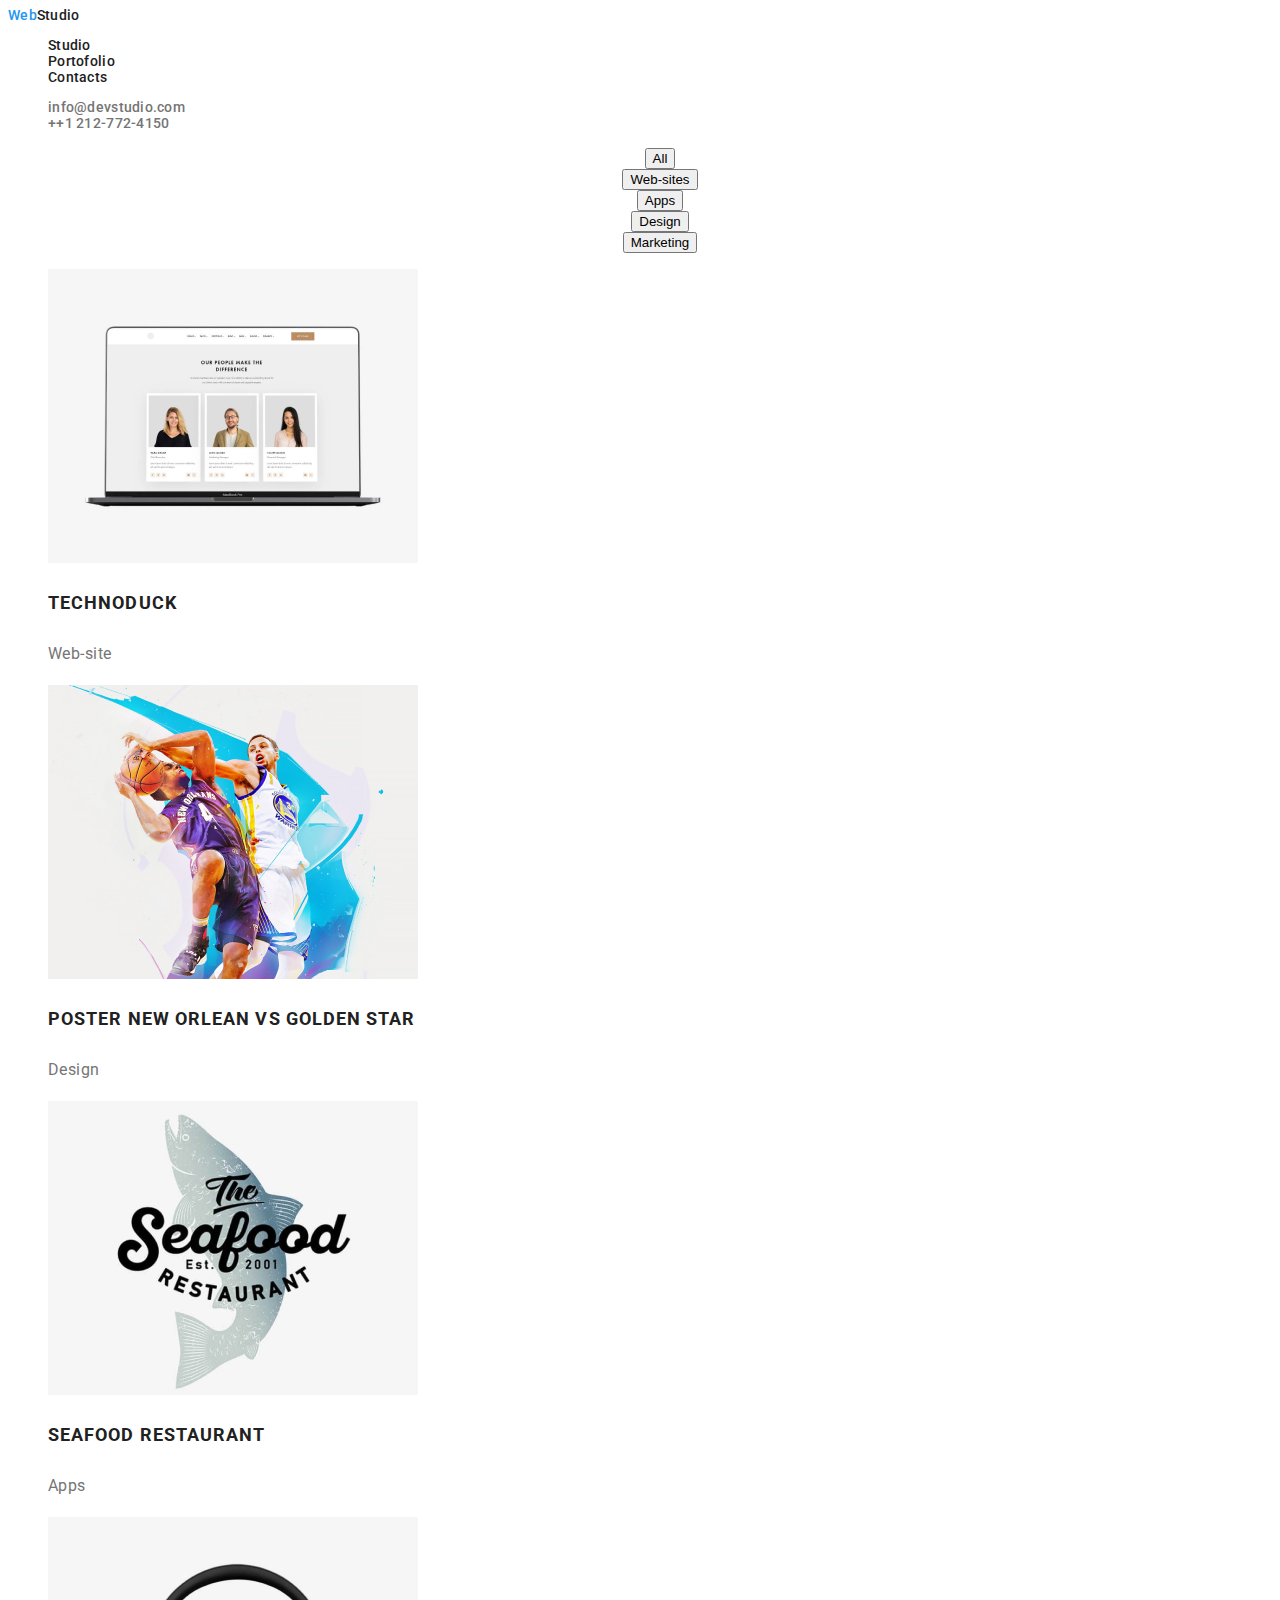
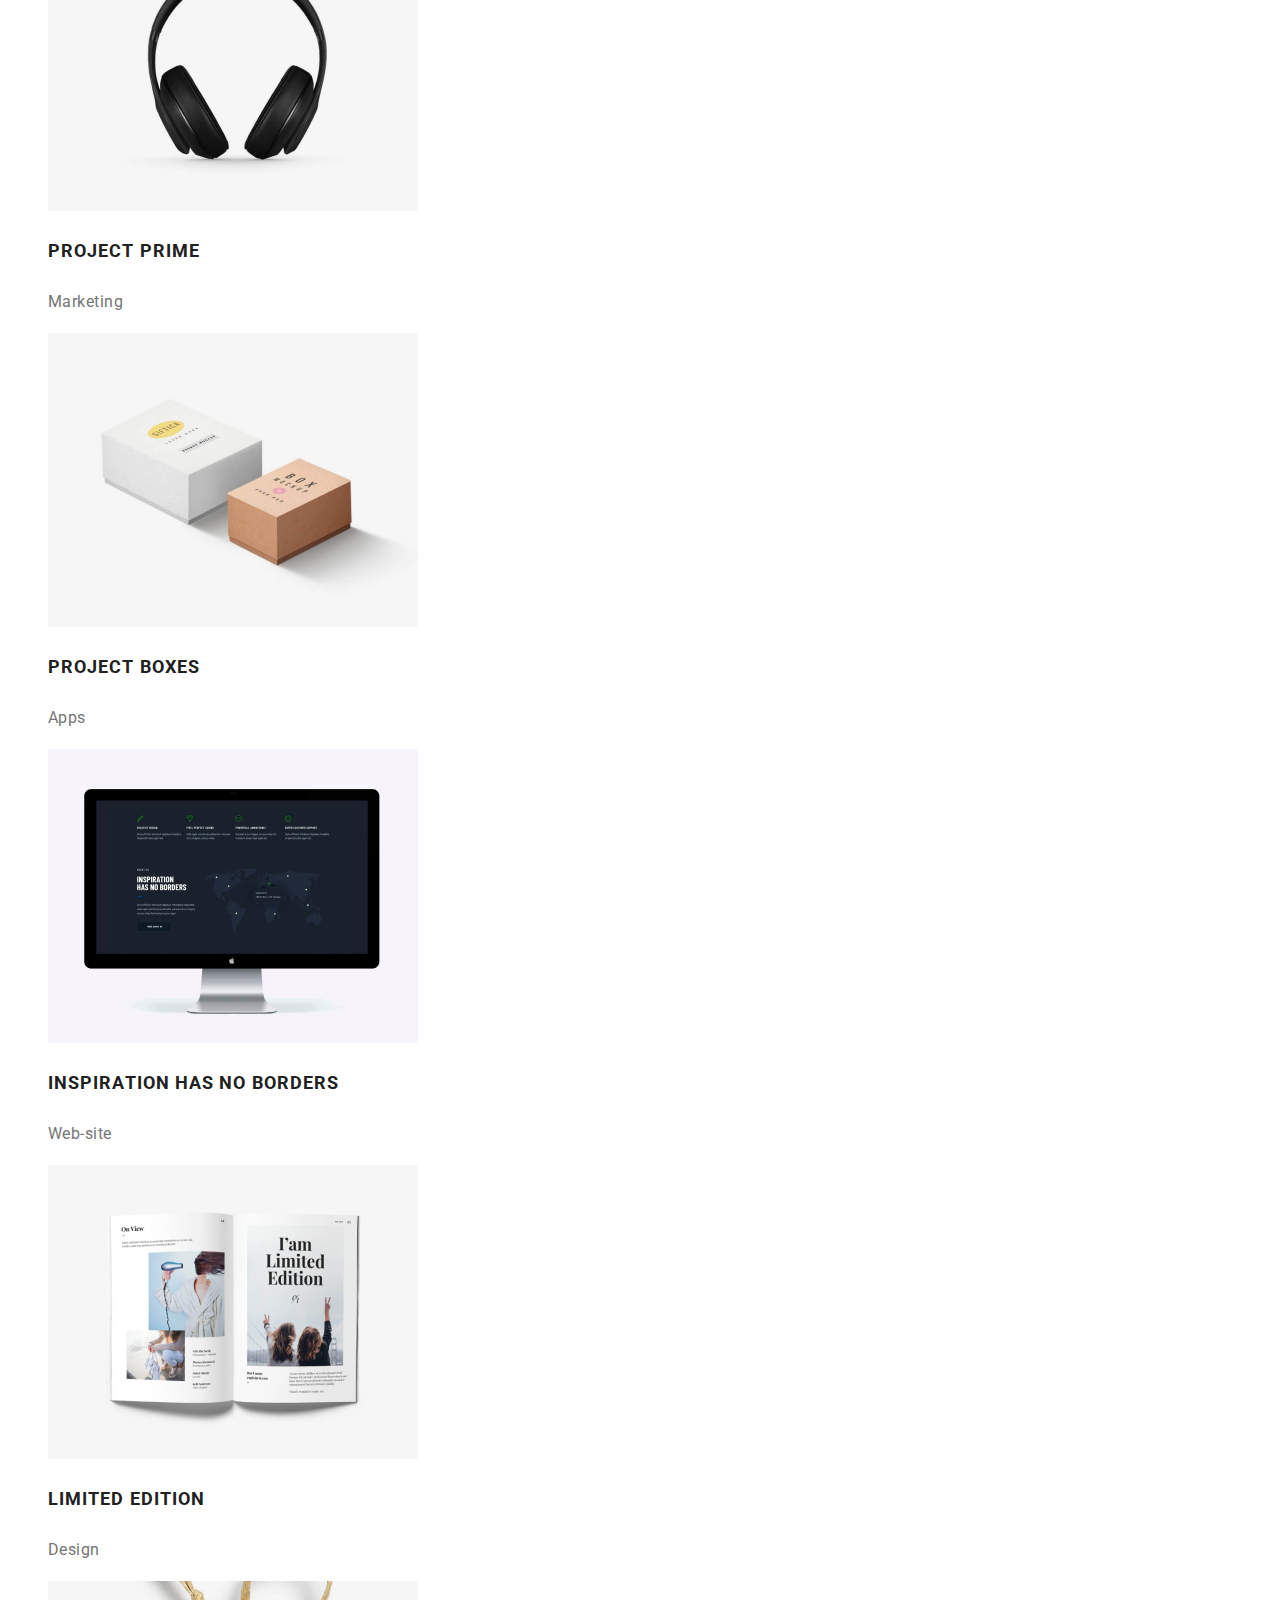
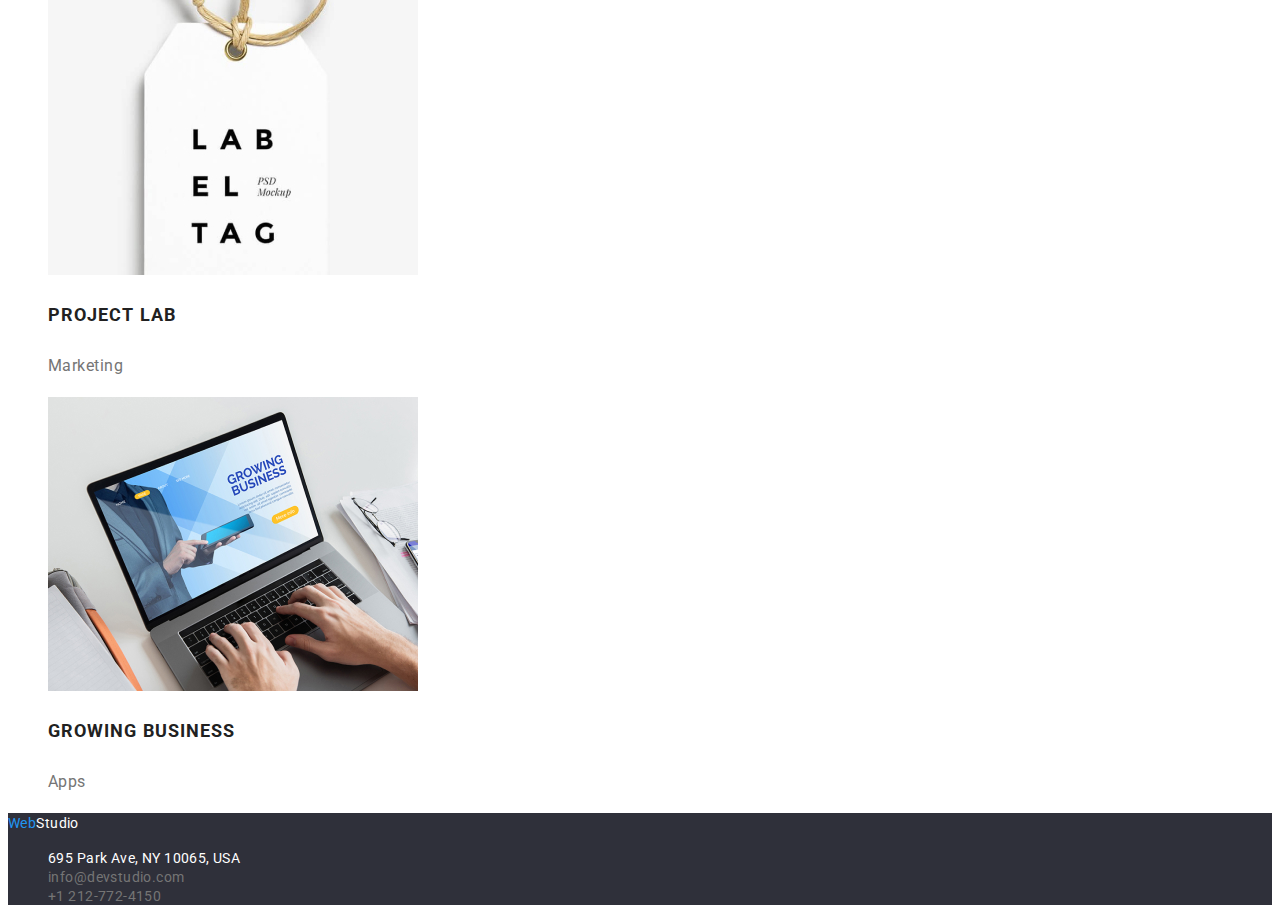
==== portfolio.html @ 771b8711 "homework2" ====
<!DOCTYPE html>
<html>
  <head>
    <meta charset="UTF-8" />
    <meta http-equiv="X-UA-Compatible" content="IE=edge" />
    <meta name="viewport" content="width=device-width, initial-scale=1.0" />

    <title>Portofolio</title>
    <link rel="stylesheet" href="./css/styles.css" />
  </head>
  <body>
    <header class="nav-links no-underline">
      <a href="/webstudio.html" class="webstudio">Web</a><a>Studio</a>
      <nav class="global-header">
        <ul>
          <li><a href="./index.html" target="_blank">Studio</a></li>
          <li><a href="./portfolio.html" target="_blank">Portofolio</a></li>
          <li><a href="contact.html" target="_blank">Contacts</a></li>
        </ul>
      </nav>
      <ul class="footer-text">
        <li><a href="mailto:info@devstudio.com">info@devstudio.com</a></li>

        <li><a href="tel:++12127724150">++1 212-772-4150</a></li>
      </ul>
    </header>
    <main>
      <ul class="portofolio-button">
        <li><button>All</button></li>
        <li><button>Web-sites</button></li>
        <li><button>Apps</button></li>
        <li><button>Design</button></li>
        <li><button>Marketing</button></li>
      </ul>
      <ul>
        <li>
          <img
            src="./images/technoduck.jpg"
            alt="Technoduck"
            height="294"
            width="370"
          />
          <h3 class="h3-portofolio">Technoduck</h3>
          <p class="p-portofolio">Web-site</p>
        </li>
        <li>
          <img
            src="./images/poster.jpg"
            alt="Poster New Orlean"
            height="294"
            width="370"
          />
          <h3 class="h3-portofolio">Poster New Orlean vs Golden Star</h3>
          <p class="p-portofolio">Design</p>
        </li>
        <li>
          <img
            src="./images/seafood.jpg"
            alt="Seafood Restaurant"
            height="294"
            width="370"
          />
          <h3 class="h3-portofolio">Seafood Restaurant</h3>
          <p class="p-portofolio">Apps</p>
        </li>
        <li>
          <img
            src="./images/projectprime.jpg"
            alt="Project Prime"
            height="294"
            width="370"
          />
          <h3 class="h3-portofolio">Project Prime</h3>
          <p class="p-portofolio">Marketing</p>
        </li>
        <li>
          <img
            src="./images/projectboxex.jpg"
            alt="Project boxes"
            height="294"
            width="370"
          />
          <h3 class="h3-portofolio">Project Boxes</h3>
          <p class="p-portofolio">Apps</p>
        </li>
        <li>
          <img
            src="./images/inspiration.jpg"
            alt="Web-site inspiration"
            height="294"
            width="370"
          />
          <h3 class="h3-portofolio">Inspiration has no Borders</h3>
          <p class="p-portofolio">Web-site</p>
        </li>
        <li>
          <img
            src="./images/limited.jpg"
            alt="Limited Edition Book"
            height="294"
            width="370"
          />
          <h3 class="h3-portofolio">Limited Edition</h3>
          <p class="p-portofolio">Design</p>
        </li>
        <li>
          <img
            src="./images/projectlab.jpg"
            alt="Project Lab"
            height="294"
            width="370"
          />
          <h3 class="h3-portofolio">Project LAB</h3>
          <p class="p-portofolio">Marketing</p>
        </li>
        <li>
          <img
            src="./images/growing.jpg"
            alt="Growing Business app"
            height="294"
            width="370"
          />
          <h3 class="h3-portofolio">Growing Business</h3>
          <p class="p-portofolio">Apps</p>
        </li>
      </ul>
    </main>
    <footer class="global-footer no-underline">
      <a class="webstudio" href="/webstudio.html">Web</a><a>Studio</a>
      <address>
        <ul>
          <li class="no-underline address">
            <a href="695ParkAve,NY10065 ">695 Park Ave, NY 10065, USA</a>
          </li>

          <li class="footer-text">
            <a href="mailto:info@devstudio.com">info@devstudio.com</a>
          </li>

          <li class="footer-text">
            <a href="tel:+12127724150">+1 212-772-4150 </a>
          </li>
        </ul>
      </address>
    </footer>
  </body>
</html>
---- css/styles.css ----
@import url("https://fonts.googleapis.com/css2?family=Raleway:wght@700&family=Roboto:wght@400;500;700;900&display=swap");

:root {
  --text-header-color: #ffffff;
  --text-footer-color: rgba(255, 255, 255, 0.6);
  --text-font-family: #212121;
  --footer-page-background: #2f303a;
  --webstudio: #2196f3;
  --paragraf-color: #757575;
}

.global-header a.webstudio {
  color: #2196f3;
}

.global-header .main-navigation a {
  color: #212121;
}
.global-header .main-navigation a.active {
  color: #2196f3;
}
body {
  font-family: "Roboto";
  color: var(--text-font-family);
}
.address a {
  color: #ffffff;
}
.footer-tel-color a {
  color: var(--text-footer-color);
}

.global-header a {
  color: #212121;
}
.global-footer {
  color: #ffffff;
  background: var(--footer-page-background);
}
.global-footer a {
  font-style: normal;
  font-weight: 400;
  font-size: 14px;
  line-height: 1.14;
  letter-spacing: 0.03em;
}
.footer-text a {
  color: var(--paragraf-color);
}
.nav-links {
  font-weight: 500;
  font-size: 14px;
  line-height: 1.14;
  letter-spacing: 0.02em;

  color: var(--text-font-family);
}
.h1-section {
  background: var(--footer-page-background);
  color: #ffffff;
  font-weight: 900;
  font-size: 44px;
  line-height: 1.36;
  text-align: center;
  letter-spacing: 0.06em;
  text-transform: uppercase;
}
.what-we-do-section {
  background: var(--text-header-color);
}
.our-team-section {
  background: #f5f4fa;
}
.webstudio {
  color: var(--webstudio);
}
.button {
  cursor: pointer;
  font-weight: 700;
  font-size: 16px;
  line-height: 1.88x;
  display: flex;
  align-items: center;
  text-align: center;
  letter-spacing: 0.06em;
  cursor: pointer;
  color: #ffffff;
  background: #2196f3;
}
.portofolio-button {
  font-weight: 500;
  font-size: 16px;
  line-height: 1.63px;
  cursor: pointer;
  text-align: center;
  letter-spacing: 0.03em;
  color: #212121;
  border: 0cm;
}
h2 {
  font-weight: 700;
  font-size: 36px;
  line-height: 1.17;
  text-align: center;
  letter-spacing: 0.03em;
}
h3 {
  font-weight: 700;
  font-size: 14px;
  line-height: 1.14x;
  letter-spacing: 0.03em;
  text-transform: uppercase;
}
.h3-portofolio {
  font-weight: 700;
  font-size: 18px;
  line-height: 2;
  letter-spacing: 0.06em;
}
p {
  font-weight: 400;
  font-size: 14px;
  line-height: 1.71x;
  letter-spacing: 0.03em;

  color: var(--paragraf-color);
}
.p-portofolio {
  font-family: "Roboto";
  font-style: normal;
  font-weight: 400;
  font-size: 16px;
  line-height: 1.88;
  letter-spacing: 0.03em;
}
.team-name {
  font-weight: 500;
  font-size: 16px;
  line-height: 1.19x;

  text-align: center;
  letter-spacing: 0.03em;
}
.paragraf-team-name {
  font-weight: 500;
  font-size: 16px;
  line-height: 1.19;
  text-align: center;
  letter-spacing: 0.03em;
}

.nav-links a:hover,
.nav-links a:focus,
.global-footer a:hover,
.global-footer a:focus {
  color: var(--webstudio);
}
.portofolio-button :hover {
  color: #ffffff;
  background: #2196f3;
  display: inline-block;
  cursor: pointer;
  border: 0cm;
}

.no-underline a {
  text-decoration: none;
}
ul {
  list-style-type: none;
}
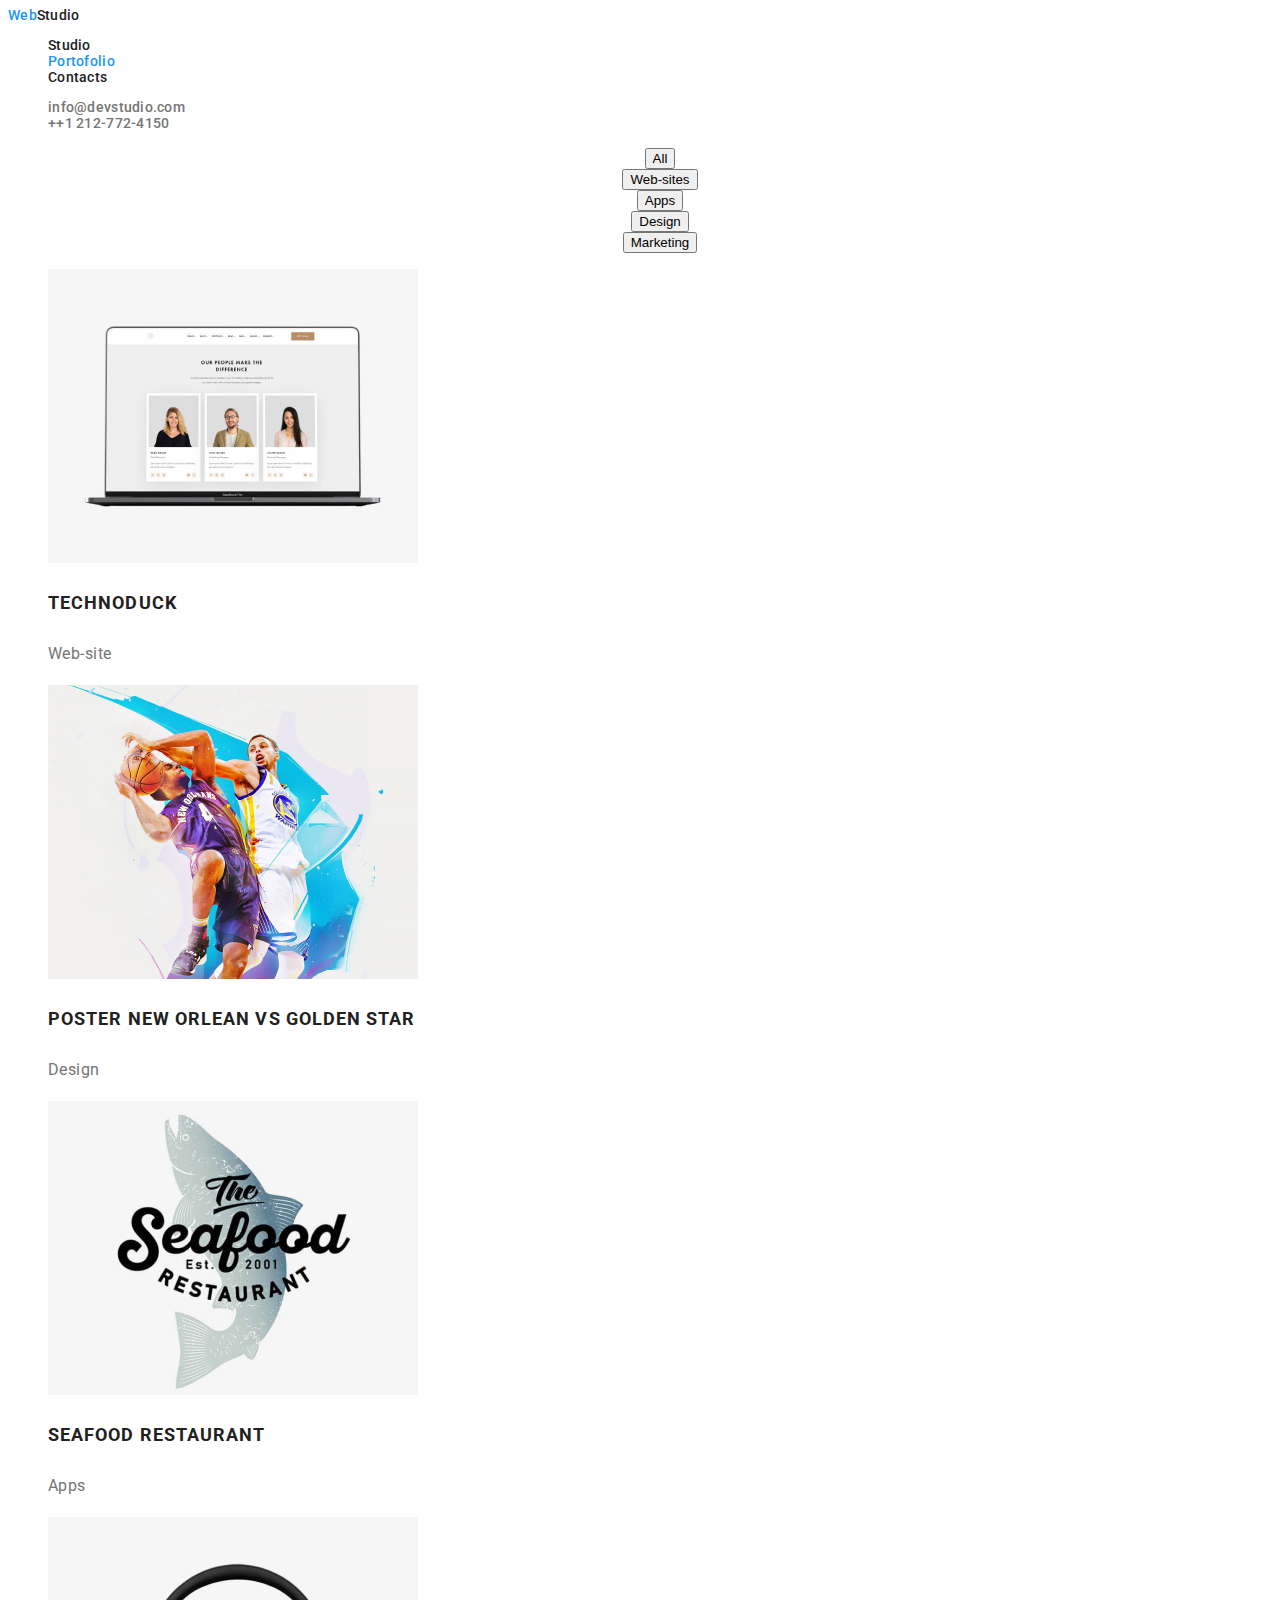
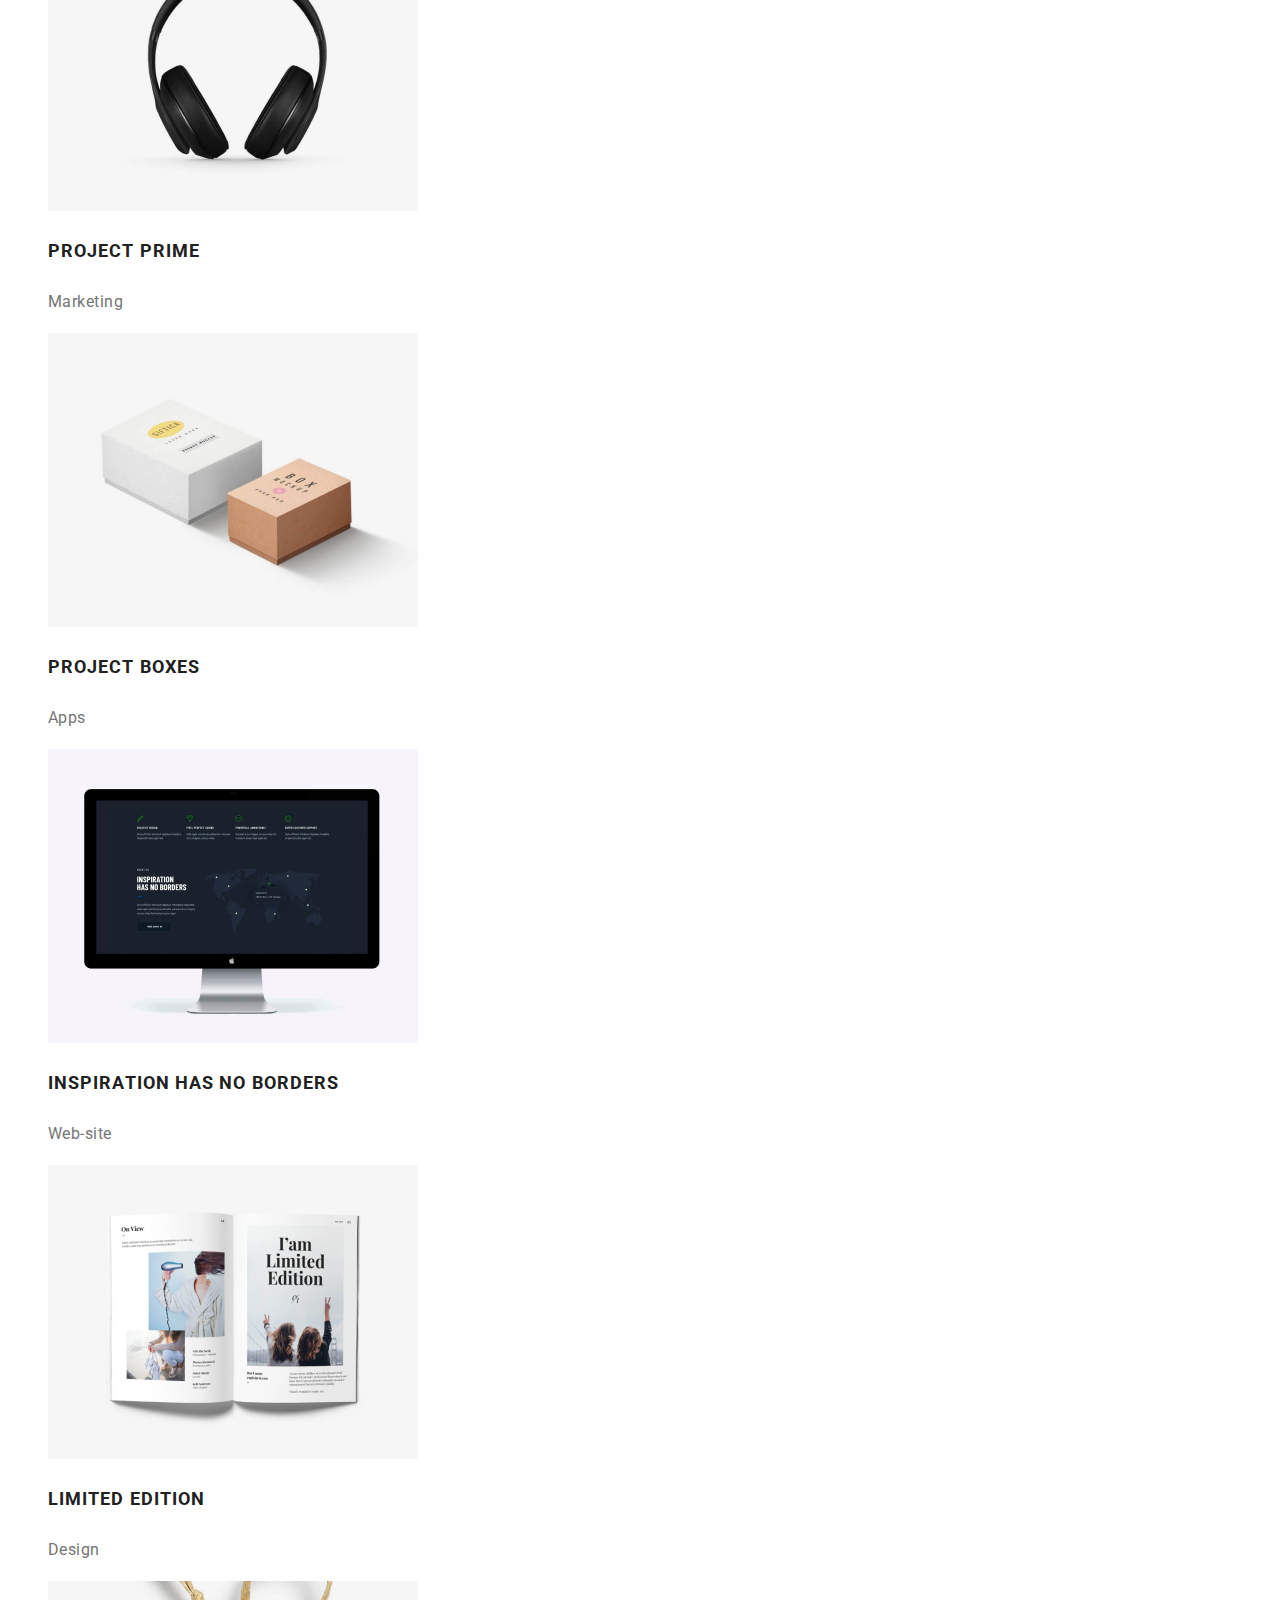
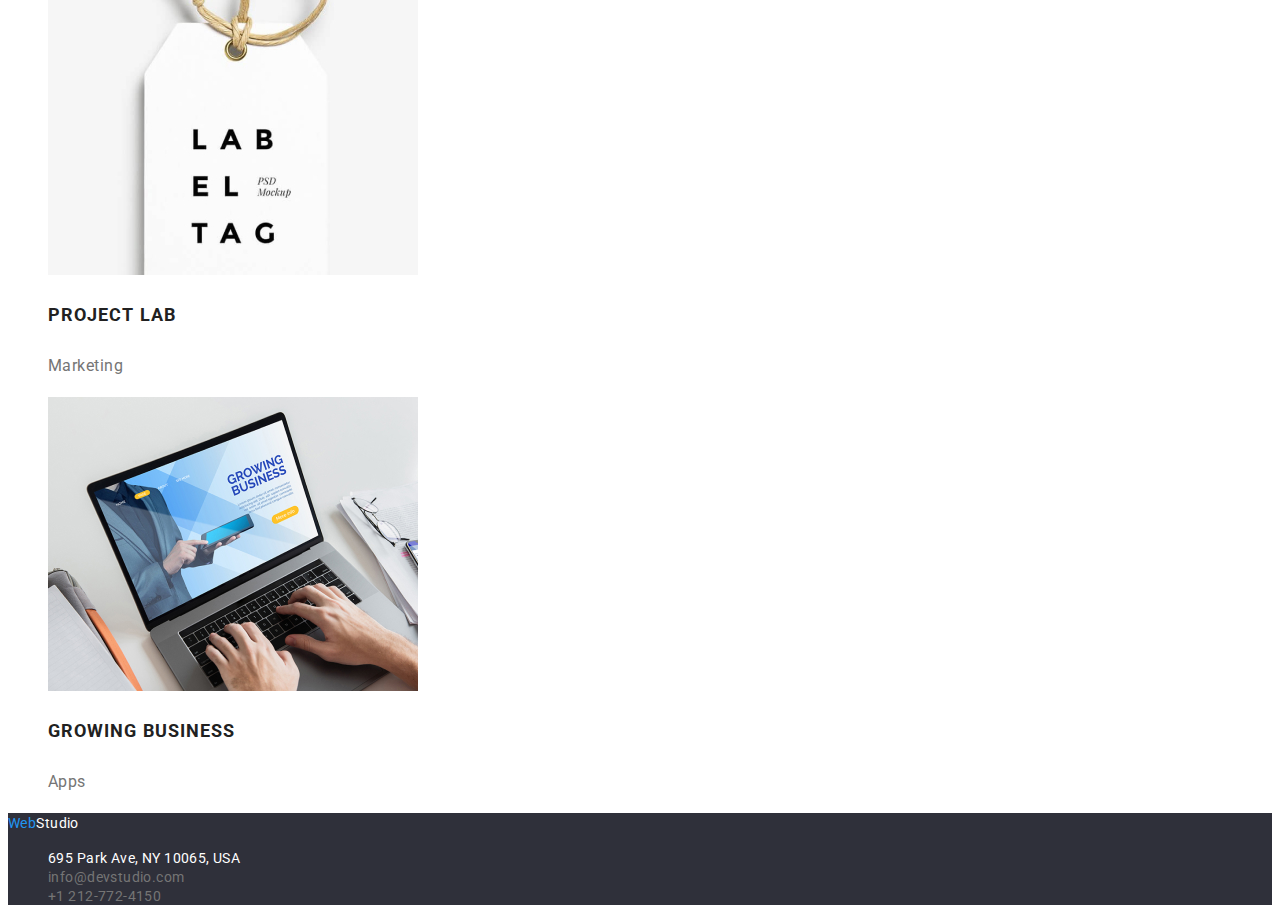
==== commit fdc14de0: "homework2" ====
--- a/portfolio.html
+++ b/portfolio.html
@@ -13,9 +13,9 @@
       <a href="/webstudio.html" class="webstudio">Web</a><a>Studio</a>
       <nav class="global-header">
         <ul>
-          <li><a href="./index.html" target="_blank">Studio</a></li>
-          <li><a href="./portfolio.html" target="_blank">Portofolio</a></li>
-          <li><a href="contact.html" target="_blank">Contacts</a></li>
+          <li><a href="./studio.html">Studio</a></li>
+          <li><a href="./portfolio.html" class="active">Portofolio</a></li>
+          <li><a href="contact.html">Contacts</a></li>
         </ul>
       </nav>
       <ul class="footer-text">
--- a/css/styles.css
+++ b/css/styles.css
@@ -8,20 +8,12 @@
   --webstudio: #2196f3;
   --paragraf-color: #757575;
 }
-
-.global-header a.webstudio {
-  color: #2196f3;
-}
-
-.global-header .main-navigation a {
-  color: #212121;
-}
-.global-header .main-navigation a.active {
-  color: #2196f3;
-}
 body {
   font-family: "Roboto";
   color: var(--text-font-family);
+}
+.global-header a.active {
+  color: var(--webstudio);
 }
 .address a {
   color: #ffffff;
@@ -127,7 +119,6 @@
 }
 .p-portofolio {
   font-family: "Roboto";
-  font-style: normal;
   font-weight: 400;
   font-size: 16px;
   line-height: 1.88;
